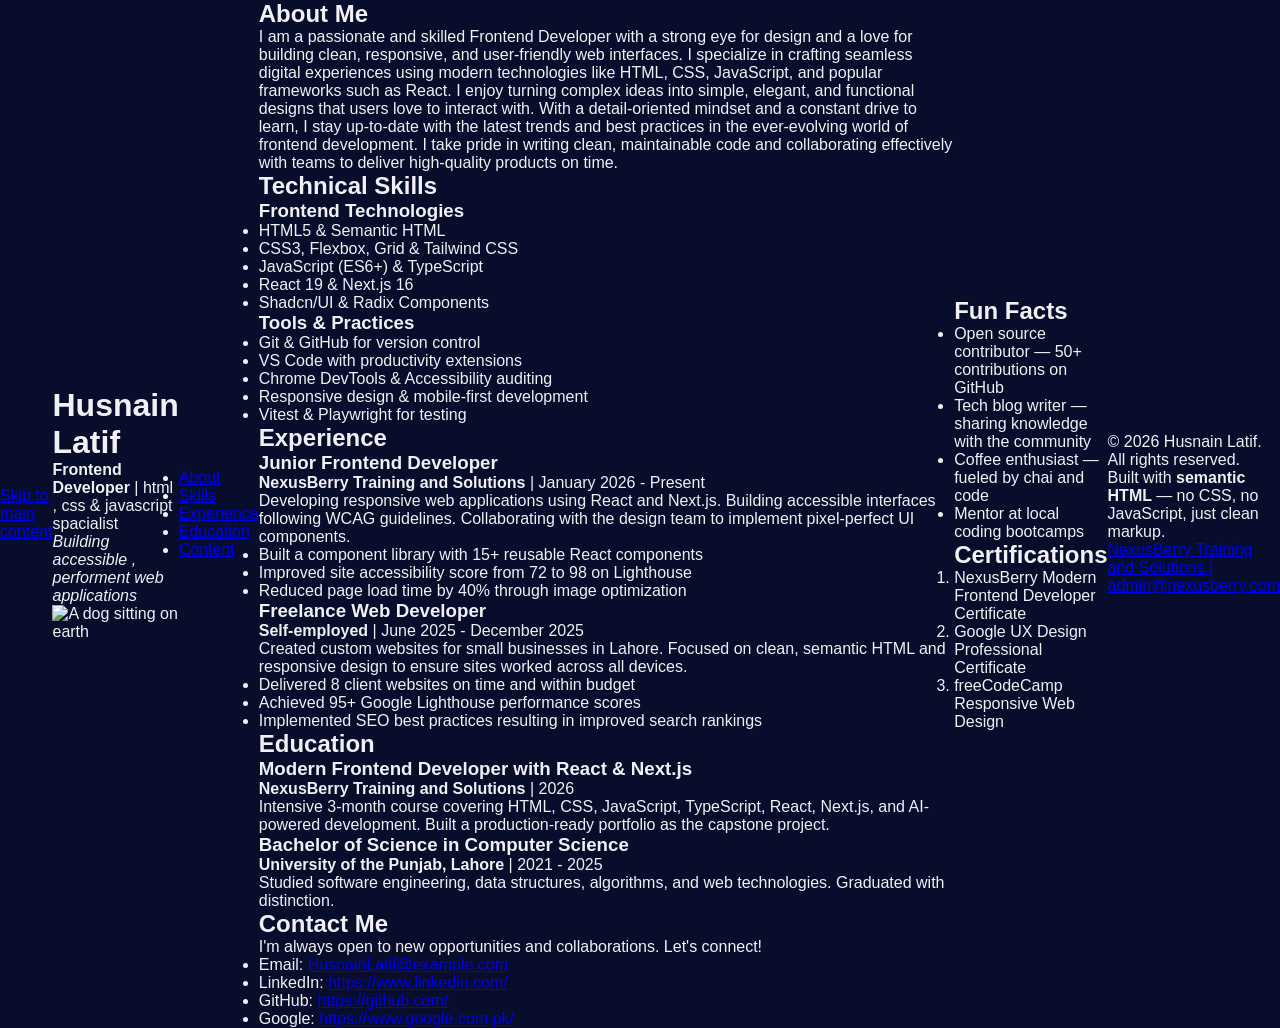
==== index-2.html @ 3045bf6a "first upload" ====
<!DOCTYPE html>
<html lang="en">
<head>
    <meta charset="UTF-8">
    <meta name="viewport" content="width=device-width, initial-scale=1.0">
    <title> Husnain Latif - Frontend Developer</title>
    <link rel="stylesheet" href="style.css">

    <!-- SEO meta tag -->

    <meta name="description" content="Free tutorials for beginners to learn web development, 
    HTML step by step."/>
    <meta name="author" content="Husnain Latif"/>

    <!-- Open graph Tags (Socail Sharing)-->

    <meta property="og:title" content="Husnain Latif - Frontend Developer"/>
    <meta property="og:description" content="Explore more projects"/>
    <meta property="og:type" content="website"/>
    <!-- <meta property="og:image" content="https://fastly.picsum.
    photos/id/237/200/300/> -->

</head>
<body>

    <!-- Skip Navigation Link -->

    <a href="#main-content"> Skip to main content </a>

    <!-- Page Header -->
    <header>
        <h1> Husnain Latif </h1>
        <p> <strong> Frontend Developer </strong> | html , css &amp; javascript spacialist </p>
        <p> <em>Building accessible , performent web applications</em></p>
        <img src="https://picsum.photos/id/237/200/300" alt="A dog sitting on earth"/>
    </header>

    <!-- Main Navigation -->

    <nav aria-label="Main Navigation">
        <ul>
            <li> <a href="#about"> About </a> </li>
            <li> <a href="#skills"> Skills </a></li>
            <li> <a href="#experience"> Experience </a> </li>
            <li> <a href="#education"> Education </a> </li>
            <li> <a href="#content"> Content </a> </li>
        </ul>
    </nav>

    <main id="main-content">

        <!-- About Section -->

        <section id="about">
            <h2> About Me</h2>
            <p>
                I am a passionate and skilled Frontend Developer with a strong eye 
                for design and a love for building clean, responsive, and user-friendly 
                web interfaces. I specialize in crafting seamless digital experiences using modern technologies 
                like HTML, CSS, JavaScript, and popular frameworks such as React. I enjoy turning complex ideas 
                into simple, elegant, and functional designs that users love to interact with. With a detail-oriented mindset 
                and a constant drive to learn, I stay up-to-date with the latest trends and best practices in the ever-evolving world of frontend development. 
                I take pride in writing clean, maintainable code and collaborating effectively with teams to deliver high-quality products on time.
            </p>
        </section>

        <!-- Skills Section -->

        <section id="skills">
            <h2> Technical Skills </h2>
            <h3> Frontend Technologies </h3>
            <ul>
                <li> HTML5 &amp; Semantic HTML </li>
                <li> CSS3, Flexbox, Grid &amp; Tailwind CSS </li>
                <li> JavaScript (ES6+) &amp; TypeScript </li>
                <li> React 19 &amp; Next.js 16 </li>
                <li> Shadcn/UI &amp; Radix Components </li>
            </ul>
            <h3> Tools & Practices </h3>

            <ul>
                <li> Git &amp; GitHub for version control </li>
                <li> VS Code with productivity extensions </li>
                <li> Chrome DevTools &amp; Accessibility auditing </li>
                <li> Responsive design &amp; mobile-first development</li>
                <li> Vitest &amp; Playwright for testing </li>
            </ul> 
        </section>

        <!-- Experience Section  -->

         <section id="experience">
            <h2> Experience </h2>

            <article>
                <h3> Junior Frontend Developer </h3>
                <p><strong>NexusBerry Training and Solutions</strong>  | January 2026 - Present</p>
                <p>
                    Developing responsive web applications using React and Next.js. Building accessible interfaces following WCAG guidelines.
                     Collaborating with the design team to implement pixel-perfect UI components.
                </p>
                <ul>
                    <li> Built a component library with 15+ reusable React components </li>
                    <li> Improved site accessibility score from 72 to 98 on Lighthouse </li>
                    <li> Reduced page load time by 40% through image optimization </li>
                </ul>
            </article>

            <article>
                <h3> Freelance Web Developer </h3>
                <p><strong> Self-employed </strong> | June 2025 - December 2025 </p>
                <p> Created custom websites for small businesses in Lahore. Focused on clean, semantic 
                    HTML and responsive design to ensure sites worked across all devices.</p>
                    <ul>
                        <li> Delivered 8 client websites on time and within budget </li>
                        <li> Achieved 95+ Google Lighthouse performance scores</li>
                        <li> Implemented SEO best practices resulting in improved search rankings </li>
                    </ul>
            </article>
         </section>

         <!-- Education Section -->

         <section id="education">
            <h2> Education </h2>
            <article>
                <h3> Modern Frontend Developer with React &amp; Next.js </h3>
                <p><strong> NexusBerry Training and Solutions </strong> | 2026</p>
                <p> Intensive 3-month course covering HTML, CSS, JavaScript, TypeScript, React, Next.js, 
                    and AI-powered development. Built a production-ready portfolio as the capstone project.</p>
            </article>

            <article>
                <h3> Bachelor of Science in Computer Science </h3>
                <p><strong> University of the Punjab, Lahore </strong> | 2021 - 2025 </p>
                <p> Studied software engineering, data structures, algorithms, and web technologies. Graduated with distinction.</p>
            </article>
         </section>

         <!-- Contact Me Section -->

         <section id="content">
            <h2> Contact Me </h2>
            <p> I'm always open to new opportunities and collaborations. Let's connect!</p>
            <ul>
                <li> Email: <a href="mailto:HusnainLatif@example.com"> HusnainLatif@example.com </a></li>
                <li> LinkedIn: <a href="https://www.linkedin.com/" target="_blank" 
                    aria-label="Visit Husnain's LinkedIn profile (open in new tab)">https://www.linkedin.com/</a></li>
                <li> GitHub: <a href="https://github.com/" target="_blank"
                    aria-label="Visit Husnain's github profile (open in new tab)"> https://github.com/</a></li>
                <li> Google: <a href="https://www.google.com.pk/" target="_blank"> https://www.google.com.pk/</a></li>
            </ul>
         </section>

    </main>

    <!-- Sidebar -->
     <aside>
        <h2> Fun Facts </h2>
        <ul>
            <li> Open source contributor — 50+ contributions on GitHub </li>
            <li> Tech blog writer — sharing knowledge with the community </li>
            <li> Coffee enthusiast — fueled by chai and code </li>
            <li> Mentor at local coding bootcamps </li>
        </ul>

            <h2> Certifications </h2>
            <ol>
                <li> NexusBerry Modern Frontend Developer Certificate </li>
                <li> Google UX Design Professional Certificate </li>
                <li> freeCodeCamp Responsive Web Design </li>
            </ol>
     </aside>

     <!-- Footer Page -->

      <footer>
        <p> &copy; 2026 Husnain Latif. All rights reserved.</p>
      <p> Built with <strong> semantic HTML </strong> — no CSS, no JavaScript, just clean markup. </p>
      <p>
        <a href="NexusBerry Training and Solutions" target="_blank"> NexusBerry Training and Solutions | </a>
        <a href=" admin@nexusberry.com">  admin@nexusberry.com </a>
      </p>

    </footer>
</body>
</html>
---- style.css ----
*, *::before, *::after {
    box-sizing:border-box;
    margin: 0;
    padding: 0;
}
body {
   background-color: #080D2B;
    font-family: 'Segoe UI', Tahoma, Geneva, Verdana, sans-serif;
    display:flex;
    justify-content: center;
    align-items: center;
    min-height: 100vh;
    color: #f0F0F5;
}
.profile-img {
     width: 120px;
            height: 120px;
            border-radius: 50%;
            border: 3px solid #920645;
            margin-bottom: 20px;
}
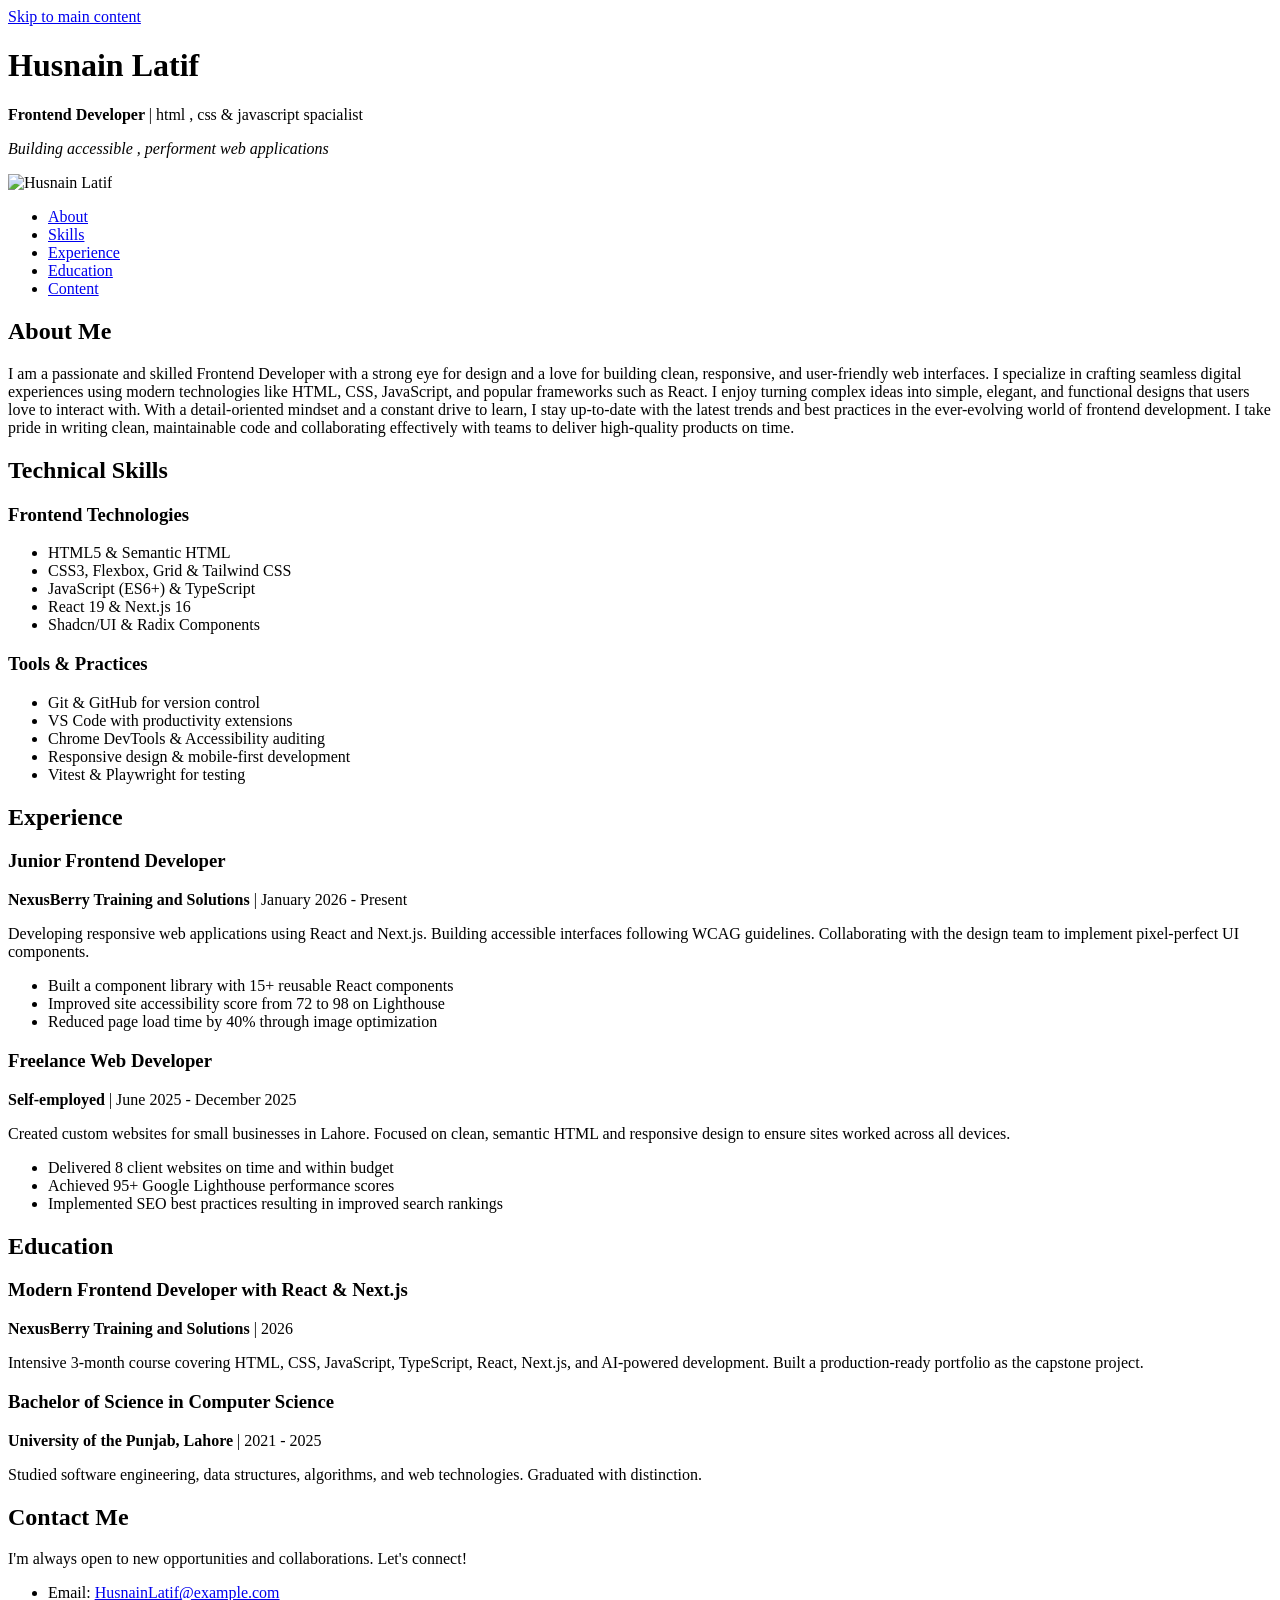
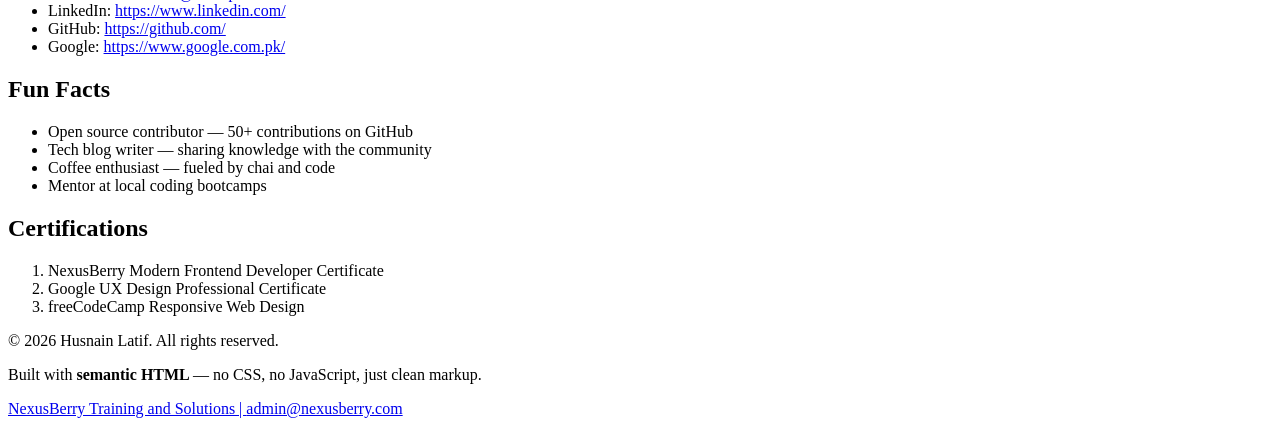
==== commit 57e25e8a: "code changed" ====
--- a/index-2.html
+++ b/index-2.html
@@ -4,7 +4,6 @@
     <meta charset="UTF-8">
     <meta name="viewport" content="width=device-width, initial-scale=1.0">
     <title> Husnain Latif - Frontend Developer</title>
-    <link rel="stylesheet" href="style.css">
 
     <!-- SEO meta tag -->
 
@@ -32,7 +31,8 @@
         <h1> Husnain Latif </h1>
         <p> <strong> Frontend Developer </strong> | html , css &amp; javascript spacialist </p>
         <p> <em>Building accessible , performent web applications</em></p>
-        <img src="https://picsum.photos/id/237/200/300" alt="A dog sitting on earth"/>
+        <img src="https://media-sin2-2.cdn.whatsapp.net/v/t61.24694-24/664775971_1625707558577738_4631648821732907387_n.jpg?ccb=11-4&oh=01_Q5Aa4QExwu2nzccj1nfMSOFj4XUNa4BsXX6uJjk8IMgArrYphg&oe=6A0011ED&_nc_sid=5e03e0&_nc_cat=103"
+         alt="Husnain Latif"/>
     </header>
 
     <!-- Main Navigation -->
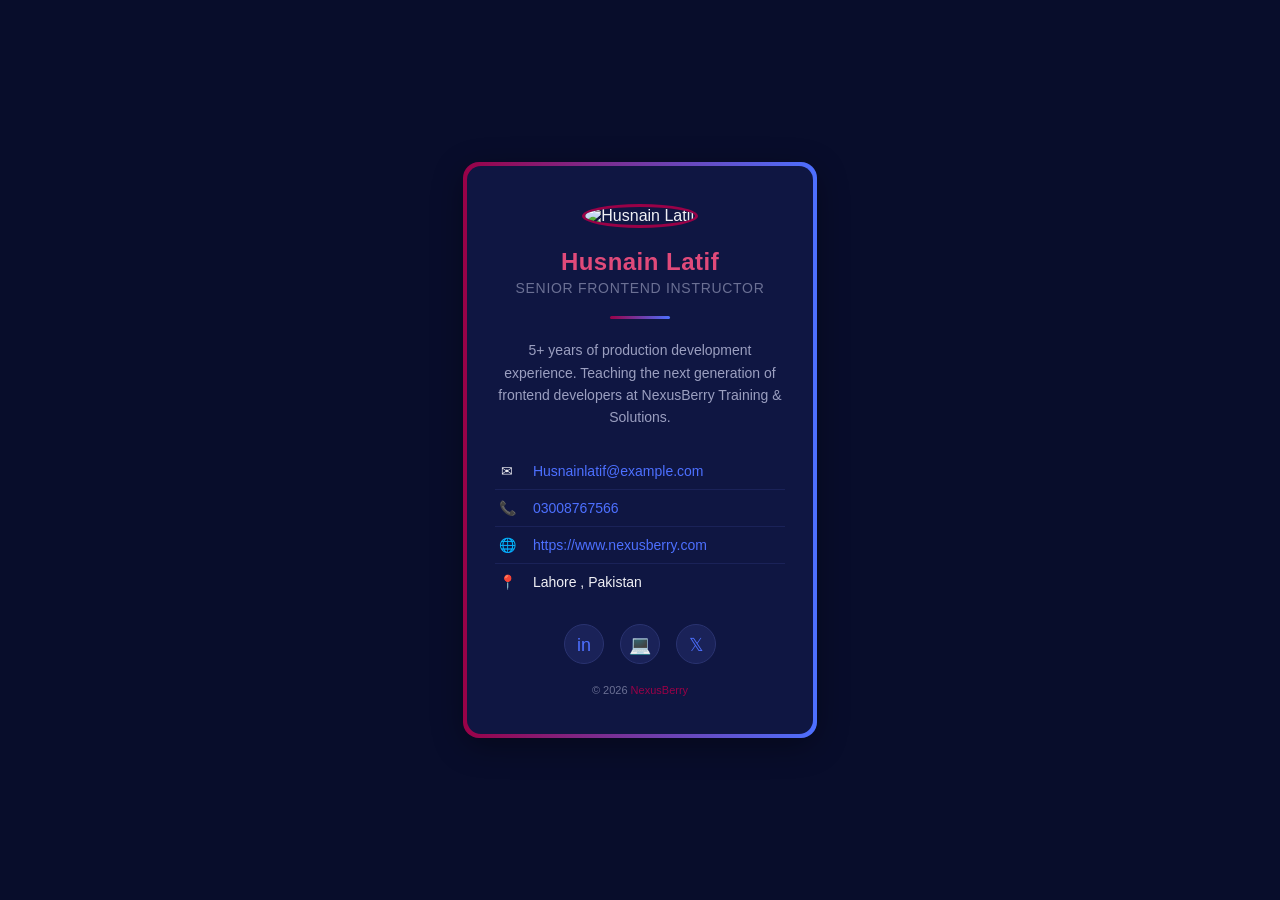
==== commit 59dec62a: "file name change" ====
--- a/index-2.html
+++ b/index-2.html
@@ -3,185 +3,52 @@
 <head>
     <meta charset="UTF-8">
     <meta name="viewport" content="width=device-width, initial-scale=1.0">
-    <title> Husnain Latif - Frontend Developer</title>
-
-    <!-- SEO meta tag -->
-
-    <meta name="description" content="Free tutorials for beginners to learn web development, 
-    HTML step by step."/>
-    <meta name="author" content="Husnain Latif"/>
-
-    <!-- Open graph Tags (Socail Sharing)-->
-
-    <meta property="og:title" content="Husnain Latif - Frontend Developer"/>
-    <meta property="og:description" content="Explore more projects"/>
-    <meta property="og:type" content="website"/>
-    <!-- <meta property="og:image" content="https://fastly.picsum.
-    photos/id/237/200/300/> -->
-
+    <link rel="stylesheet" href="style.css">
+    <link rel="stylesheet" href="https://cdnjs.cloudflare.com/ajax/libs/font-awesome/7.0.1/css/all.min.css" integrity="sha512-2SwdPD6INVrV/lHTZbO2nodKhrnDdJK9/kg2XD1r9uGqPo1cUbujc+IYdlYdEErWNu69gVcYgdxlmVmzTWnetw==" crossorigin="anonymous" referrerpolicy="no-referrer" />
+    <title> Frontend Developer Card </title>
 </head>
 <body>
+    <div class="Card">
+        <img src="https://media-sin2-2.cdn.whatsapp.net/v/t61.24694-24/664775971_1625707558577738_4631648821732907387_n.jpg?ccb=11-4&oh=01_Q5Aa4QExwu2nzccj1nfMSOFj4XUNa4BsXX6uJjk8IMgArrYphg&oe=6A0011ED&_nc_sid=5e03e0&_nc_cat=103" 
+        alt="Husnain Latif" 
+        class="profile-img">
+        <h1>Husnain Latif</h1>
 
-    <!-- Skip Navigation Link -->
-
-    <a href="#main-content"> Skip to main content </a>
-
-    <!-- Page Header -->
-    <header>
-        <h1> Husnain Latif </h1>
-        <p> <strong> Frontend Developer </strong> | html , css &amp; javascript spacialist </p>
-        <p> <em>Building accessible , performent web applications</em></p>
-        <img src="https://media-sin2-2.cdn.whatsapp.net/v/t61.24694-24/664775971_1625707558577738_4631648821732907387_n.jpg?ccb=11-4&oh=01_Q5Aa4QExwu2nzccj1nfMSOFj4XUNa4BsXX6uJjk8IMgArrYphg&oe=6A0011ED&_nc_sid=5e03e0&_nc_cat=103"
-         alt="Husnain Latif"/>
-    </header>
-
-    <!-- Main Navigation -->
-
-    <nav aria-label="Main Navigation">
-        <ul>
-            <li> <a href="#about"> About </a> </li>
-            <li> <a href="#skills"> Skills </a></li>
-            <li> <a href="#experience"> Experience </a> </li>
-            <li> <a href="#education"> Education </a> </li>
-            <li> <a href="#content"> Content </a> </li>
+        <p class="Title"> Senior Frontend Instructor</p>
+        <hr class="divider">
+        <p class="bio">
+            5+ years of production development experience.
+            Teaching the next generation of frontend developers
+            at NexusBerry Training &amp; Solutions.
+        </p>
+        <ul class="contect-list">
+            <li>
+                <span class="contect-icon">&#9993;</span>
+                <a href="mailto:adminHusnainlatif@example.com">Husnainlatif@example.com</a>
+            </li>
+            <li>
+                <span class="contect-icon">&#128222;</span>
+                <a href="tel:+3008767566"> 03008767566</a>
+            </li>
+            <li>
+                <span class="contect-icon">&#127760;</span>
+                <a href="https://www.nexusberry.com"> https://www.nexusberry.com </a>
+            </li>
+            <li>
+                <span class="contect-icon">&#128205</span>
+                Lahore , Pakistan
+            </li>
         </ul>
-    </nav>
-
-    <main id="main-content">
-
-        <!-- About Section -->
-
-        <section id="about">
-            <h2> About Me</h2>
-            <p>
-                I am a passionate and skilled Frontend Developer with a strong eye 
-                for design and a love for building clean, responsive, and user-friendly 
-                web interfaces. I specialize in crafting seamless digital experiences using modern technologies 
-                like HTML, CSS, JavaScript, and popular frameworks such as React. I enjoy turning complex ideas 
-                into simple, elegant, and functional designs that users love to interact with. With a detail-oriented mindset 
-                and a constant drive to learn, I stay up-to-date with the latest trends and best practices in the ever-evolving world of frontend development. 
-                I take pride in writing clean, maintainable code and collaborating effectively with teams to deliver high-quality products on time.
-            </p>
-        </section>
-
-        <!-- Skills Section -->
-
-        <section id="skills">
-            <h2> Technical Skills </h2>
-            <h3> Frontend Technologies </h3>
-            <ul>
-                <li> HTML5 &amp; Semantic HTML </li>
-                <li> CSS3, Flexbox, Grid &amp; Tailwind CSS </li>
-                <li> JavaScript (ES6+) &amp; TypeScript </li>
-                <li> React 19 &amp; Next.js 16 </li>
-                <li> Shadcn/UI &amp; Radix Components </li>
-            </ul>
-            <h3> Tools & Practices </h3>
-
-            <ul>
-                <li> Git &amp; GitHub for version control </li>
-                <li> VS Code with productivity extensions </li>
-                <li> Chrome DevTools &amp; Accessibility auditing </li>
-                <li> Responsive design &amp; mobile-first development</li>
-                <li> Vitest &amp; Playwright for testing </li>
-            </ul> 
-        </section>
-
-        <!-- Experience Section  -->
-
-         <section id="experience">
-            <h2> Experience </h2>
-
-            <article>
-                <h3> Junior Frontend Developer </h3>
-                <p><strong>NexusBerry Training and Solutions</strong>  | January 2026 - Present</p>
-                <p>
-                    Developing responsive web applications using React and Next.js. Building accessible interfaces following WCAG guidelines.
-                     Collaborating with the design team to implement pixel-perfect UI components.
-                </p>
-                <ul>
-                    <li> Built a component library with 15+ reusable React components </li>
-                    <li> Improved site accessibility score from 72 to 98 on Lighthouse </li>
-                    <li> Reduced page load time by 40% through image optimization </li>
-                </ul>
-            </article>
-
-            <article>
-                <h3> Freelance Web Developer </h3>
-                <p><strong> Self-employed </strong> | June 2025 - December 2025 </p>
-                <p> Created custom websites for small businesses in Lahore. Focused on clean, semantic 
-                    HTML and responsive design to ensure sites worked across all devices.</p>
-                    <ul>
-                        <li> Delivered 8 client websites on time and within budget </li>
-                        <li> Achieved 95+ Google Lighthouse performance scores</li>
-                        <li> Implemented SEO best practices resulting in improved search rankings </li>
-                    </ul>
-            </article>
-         </section>
-
-         <!-- Education Section -->
-
-         <section id="education">
-            <h2> Education </h2>
-            <article>
-                <h3> Modern Frontend Developer with React &amp; Next.js </h3>
-                <p><strong> NexusBerry Training and Solutions </strong> | 2026</p>
-                <p> Intensive 3-month course covering HTML, CSS, JavaScript, TypeScript, React, Next.js, 
-                    and AI-powered development. Built a production-ready portfolio as the capstone project.</p>
-            </article>
-
-            <article>
-                <h3> Bachelor of Science in Computer Science </h3>
-                <p><strong> University of the Punjab, Lahore </strong> | 2021 - 2025 </p>
-                <p> Studied software engineering, data structures, algorithms, and web technologies. Graduated with distinction.</p>
-            </article>
-         </section>
-
-         <!-- Contact Me Section -->
-
-         <section id="content">
-            <h2> Contact Me </h2>
-            <p> I'm always open to new opportunities and collaborations. Let's connect!</p>
-            <ul>
-                <li> Email: <a href="mailto:HusnainLatif@example.com"> HusnainLatif@example.com </a></li>
-                <li> LinkedIn: <a href="https://www.linkedin.com/" target="_blank" 
-                    aria-label="Visit Husnain's LinkedIn profile (open in new tab)">https://www.linkedin.com/</a></li>
-                <li> GitHub: <a href="https://github.com/" target="_blank"
-                    aria-label="Visit Husnain's github profile (open in new tab)"> https://github.com/</a></li>
-                <li> Google: <a href="https://www.google.com.pk/" target="_blank"> https://www.google.com.pk/</a></li>
-            </ul>
-         </section>
-
-    </main>
-
-    <!-- Sidebar -->
-     <aside>
-        <h2> Fun Facts </h2>
-        <ul>
-            <li> Open source contributor — 50+ contributions on GitHub </li>
-            <li> Tech blog writer — sharing knowledge with the community </li>
-            <li> Coffee enthusiast — fueled by chai and code </li>
-            <li> Mentor at local coding bootcamps </li>
+         <ul class="social-links">
+            <li><a href="#" aria-label="LinkedIn profile">in</a></li>
+            <li><a href="#" aria-label="GitHub profile">&#128187;</a></li>
+            <li><a href="#" aria-label="Twitter profile">&#120143;</a></li>
         </ul>
 
-            <h2> Certifications </h2>
-            <ol>
-                <li> NexusBerry Modern Frontend Developer Certificate </li>
-                <li> Google UX Design Professional Certificate </li>
-                <li> freeCodeCamp Responsive Web Design </li>
-            </ol>
-     </aside>
-
-     <!-- Footer Page -->
-
-      <footer>
-        <p> &copy; 2026 Husnain Latif. All rights reserved.</p>
-      <p> Built with <strong> semantic HTML </strong> — no CSS, no JavaScript, just clean markup. </p>
-      <p>
-        <a href="NexusBerry Training and Solutions" target="_blank"> NexusBerry Training and Solutions | </a>
-        <a href=" admin@nexusberry.com">  admin@nexusberry.com </a>
-      </p>
-
-    </footer>
+        
+        <p class="card-footer">
+            &copy; 2026 <a href="https://www.nexusberry.com">NexusBerry</a>
+        </p>
+    </div>
 </body>
 </html>
--- a/style.css
+++ b/style.css
@@ -0,0 +1,192 @@
+/* ===== UNIVERSAL RESET ===== */
+        *, *::before, *::after {
+            box-sizing: border-box;
+            margin: 0;
+            padding: 0;
+        }
+
+        /* ===== BODY ===== */
+        body {
+            background-color: #080D2B;
+            font-family: 'Segoe UI', Tahoma, Geneva, Verdana, sans-serif;
+            display: flex;
+            justify-content: center;
+            align-items: center;
+            min-height: 100vh;
+            color: #F0F0F5;
+        }
+
+        /* ===== PROFILE IMAGE ===== */
+        .profile-img {
+            width: 120px;
+            height: 120px;
+            border-radius: 50%;
+            border: 3px solid #990147;
+            margin-bottom: 20px;
+        }
+
+        /* ===== NAME ===== */
+        h1 {
+            font-size: 24px;
+            font-weight: 700;
+            color: #E04A7A;
+            margin-bottom: 4px;
+            letter-spacing: 0.02em;
+        }
+
+        /* ===== TITLE / ROLE ===== */
+        .Title {
+            font-size: 14px;
+            color: #6B7094;
+            font-weight: 400;
+            margin-bottom: 20px;
+            letter-spacing: 0.05em;
+            text-transform: uppercase;
+        }
+
+        /* ===== DIVIDER ===== */
+        .divider {
+            width: 60px;
+            height: 3px;
+            background: linear-gradient(90deg, #990147, #4D70FF);
+            border: none;
+            border-radius: 3px;
+            margin: 0 auto 20px auto;
+        }
+
+        /* ===== BIO ===== */
+        .bio {
+            font-size: 14px;
+            color: #9B9FC0;
+            line-height: 1.6;
+            margin-bottom: 24px;
+        }
+
+        /* ===== CONTACT LIST ===== */
+        .contect-list {
+            list-style: none;
+            text-align: left;
+            margin-bottom: 24px;
+        }
+
+        .contect-list li {
+            padding: 10px 0;
+            border-bottom: 1px solid #1A2258;
+            font-size: 14px;
+        }
+
+        .contect-list li:last-child {
+            border-bottom: none;
+        }
+
+        .contect-icon {
+            display: inline-block;
+            width: 24px;
+            text-align: center;
+            margin-right: 10px;
+        }
+
+        /* ===== LINKS ===== */
+        .contect-list a {
+            color: #4D70FF;
+            text-decoration: none;
+        }
+
+        .contect-list a:hover {
+            color: #E04A7A;
+            text-decoration: underline;
+        }
+
+        /* ===== SOCIAL LINKS ===== */
+        .social-links {
+            list-style: none;
+            display: flex;
+            justify-content: center;
+            gap: 16px;
+        }
+
+        .social-links a {
+            display: inline-block;
+            width: 40px;
+            height: 40px;
+            line-height: 40px;
+            text-align: center;
+            border-radius: 50%;
+            background-color: #1A2258;
+            color: #4D70FF;
+            text-decoration: none;
+            font-size: 18px;
+            border: 1px solid #2A3370;
+        }
+
+        .social-links a:hover {
+            background-color: #990147;
+            color: #F0F0F5;
+            border-color: #E04A7A;
+        }
+
+        /* ===== FOOTER TEXT ===== */
+        .card-footer {
+            margin-top: 20px;
+            font-size: 11px;
+            color: #6B7094;
+        }
+
+        .card-footer a {
+            color: #990147;
+            text-decoration: none;
+        }
+
+        .card-footer a:hover {
+            text-decoration: underline;
+        }
+
+
+        .Card {
+    width: 350px;
+    border-radius: 16px;
+    padding: 40px 30px;
+    text-align: center;
+    box-shadow: 0 8px 32px rgba(0, 0, 0, 0.4);
+
+    position: relative;
+    background: #0F1642;
+    z-index: 1;
+}
+
+/* animated border */
+.Card::before {
+    content: "";
+    position: absolute;
+    top: -2px;
+    left: -2px;
+    right: -2px;
+    bottom: -2px;
+
+    border-radius: 16px;
+    background: linear-gradient(90deg, #990147, #4D70FF, #00f5d4, #990147);
+    background-size: 300%;
+
+    z-index: -1;
+    animation: borderMove 4s linear infinite;
+}
+
+/* inner mask */
+.Card::after {
+    content: "";
+    position: absolute;
+    top: 2px;
+    left: 2px;
+    right: 2px;
+    bottom: 2px;
+
+    border-radius: 14px;
+    background: #0F1642;
+
+    z-index: -1;
+}
+
+@keyframes borderMove {
+    0% { background-position: 0% }
+    100% { background-position: 300% }
+}
